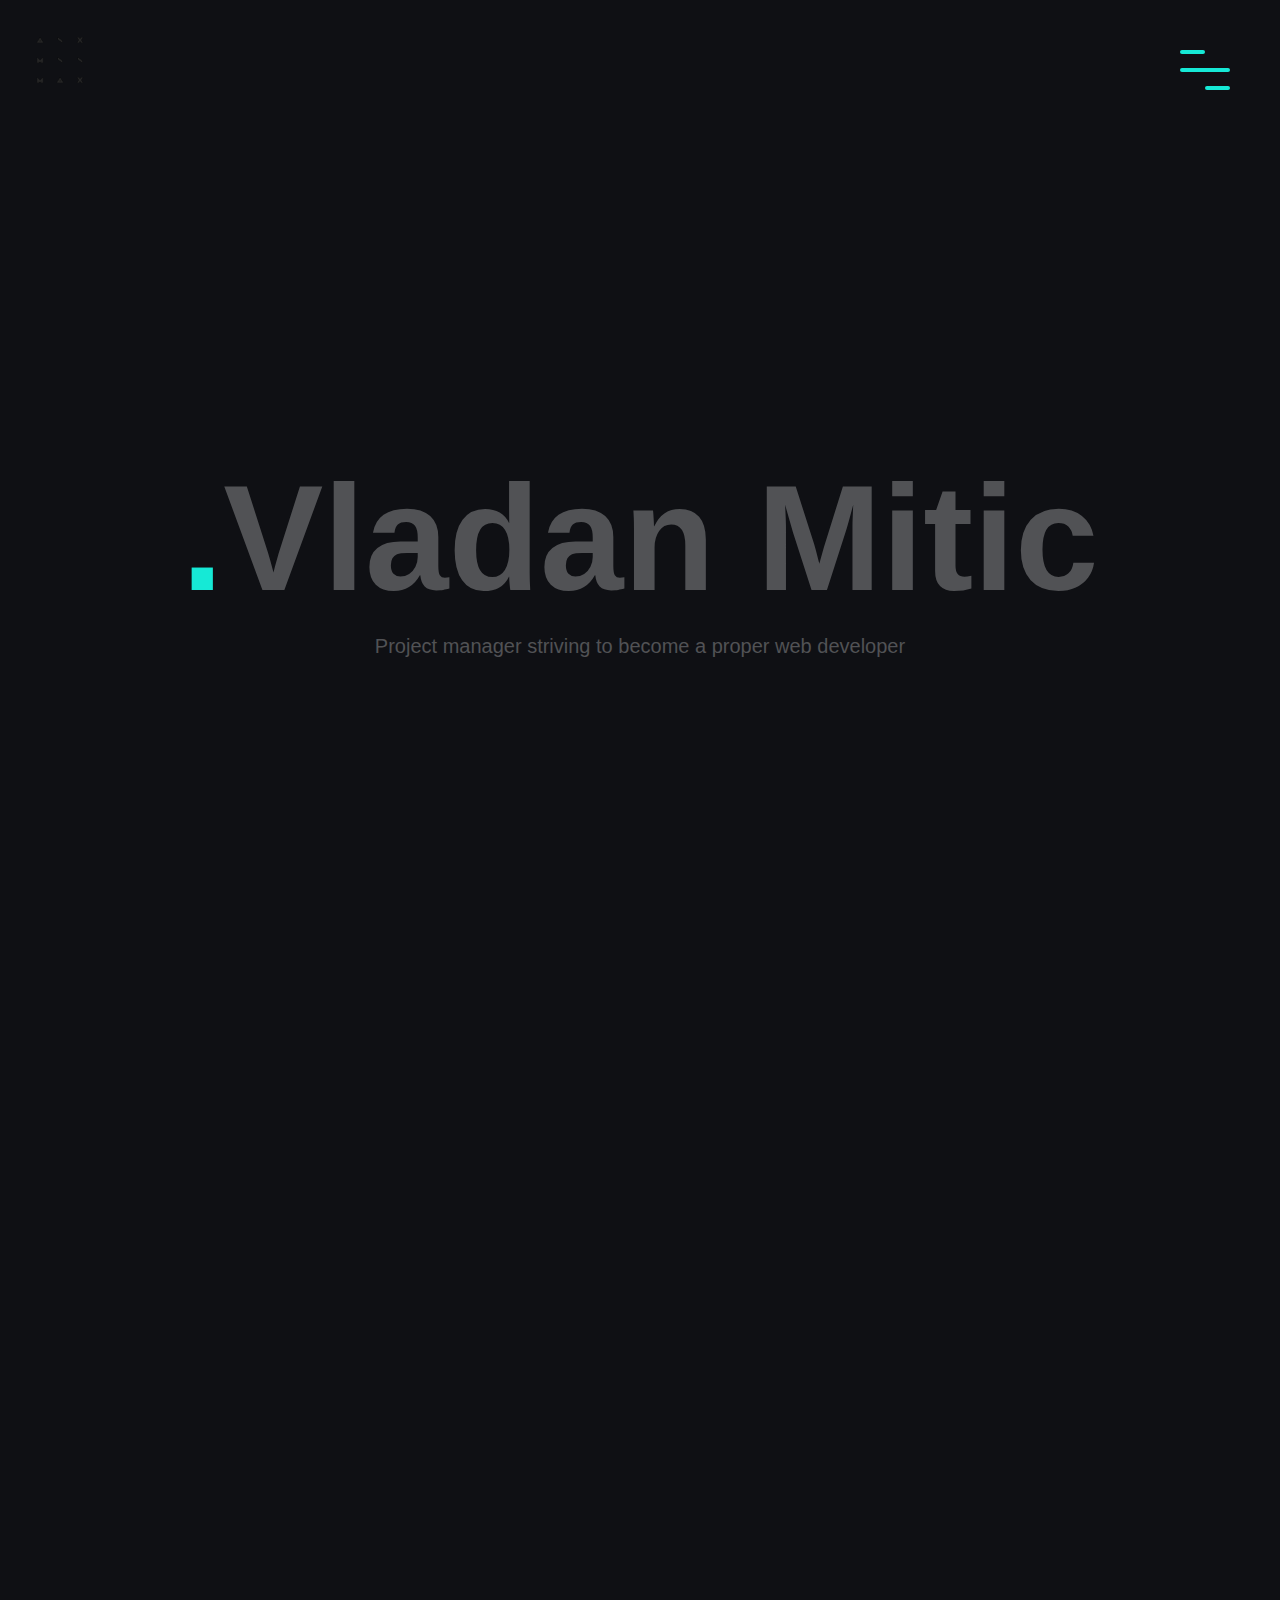
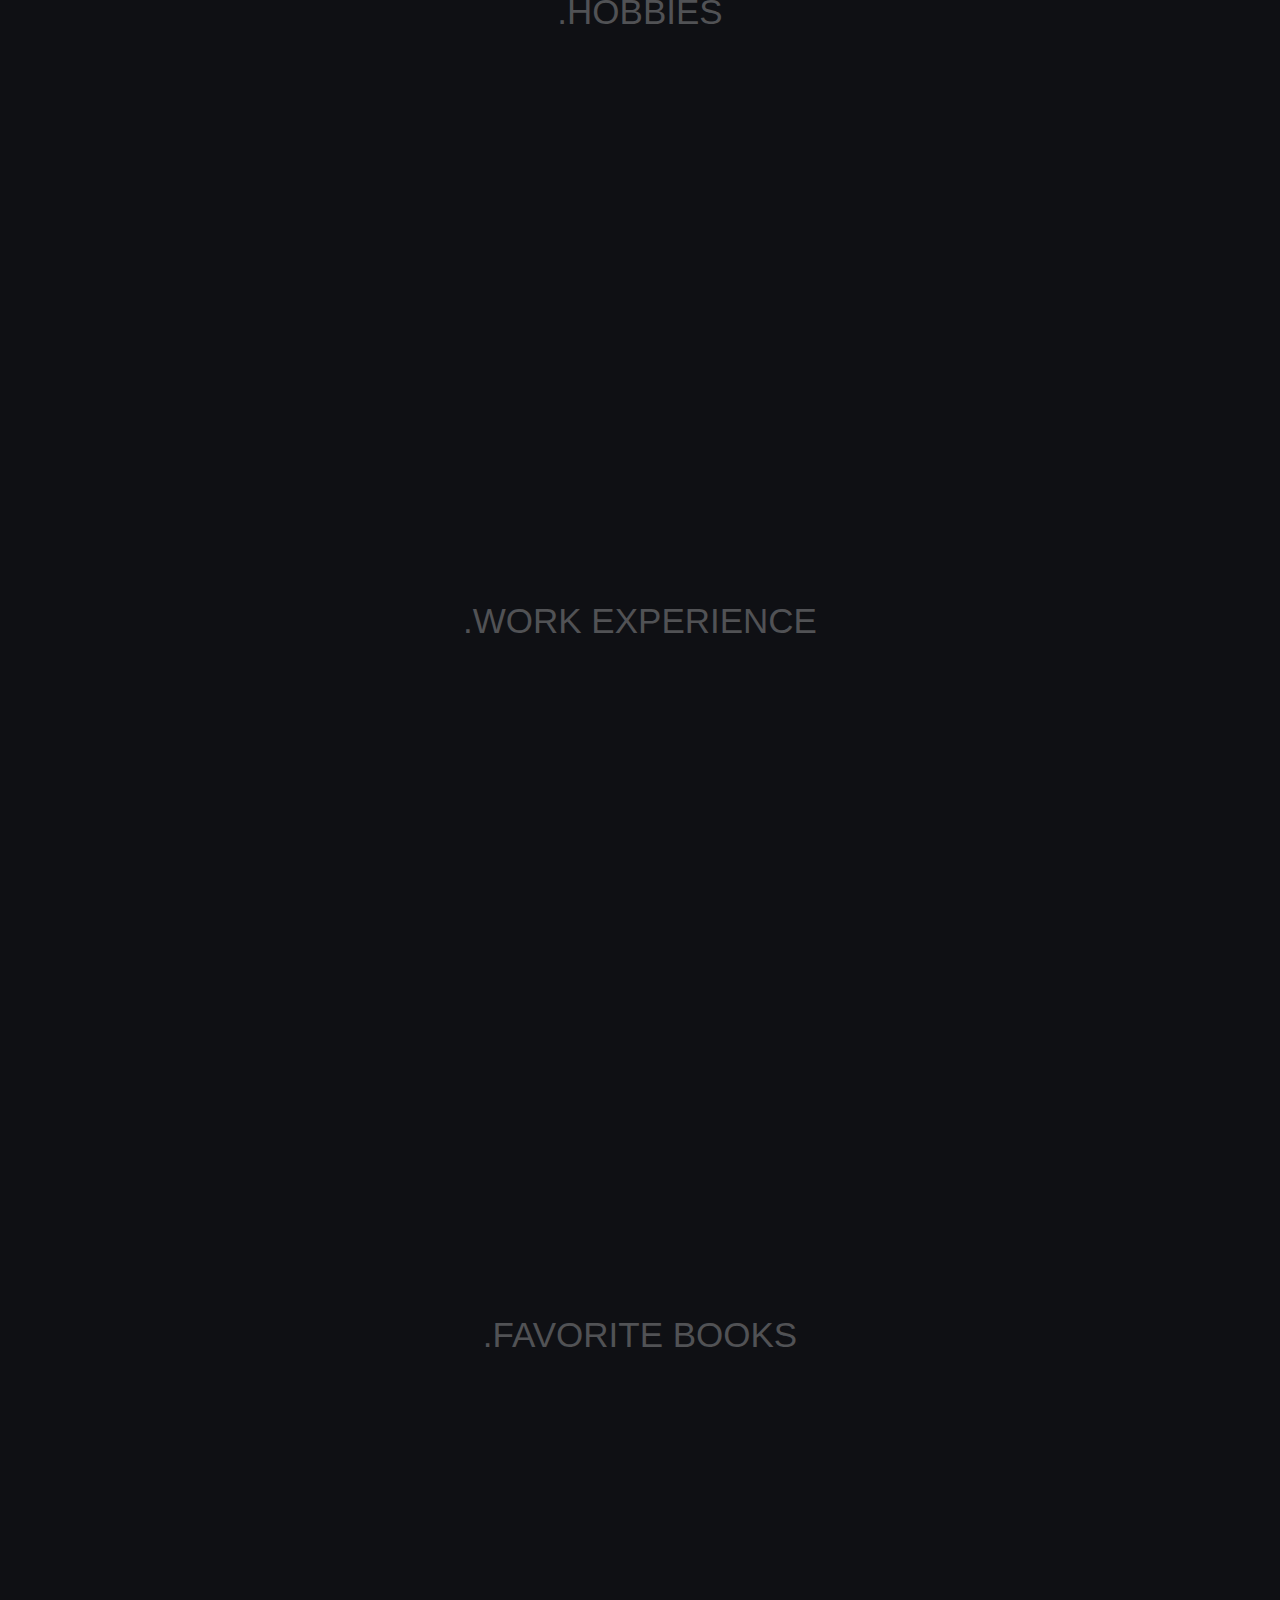
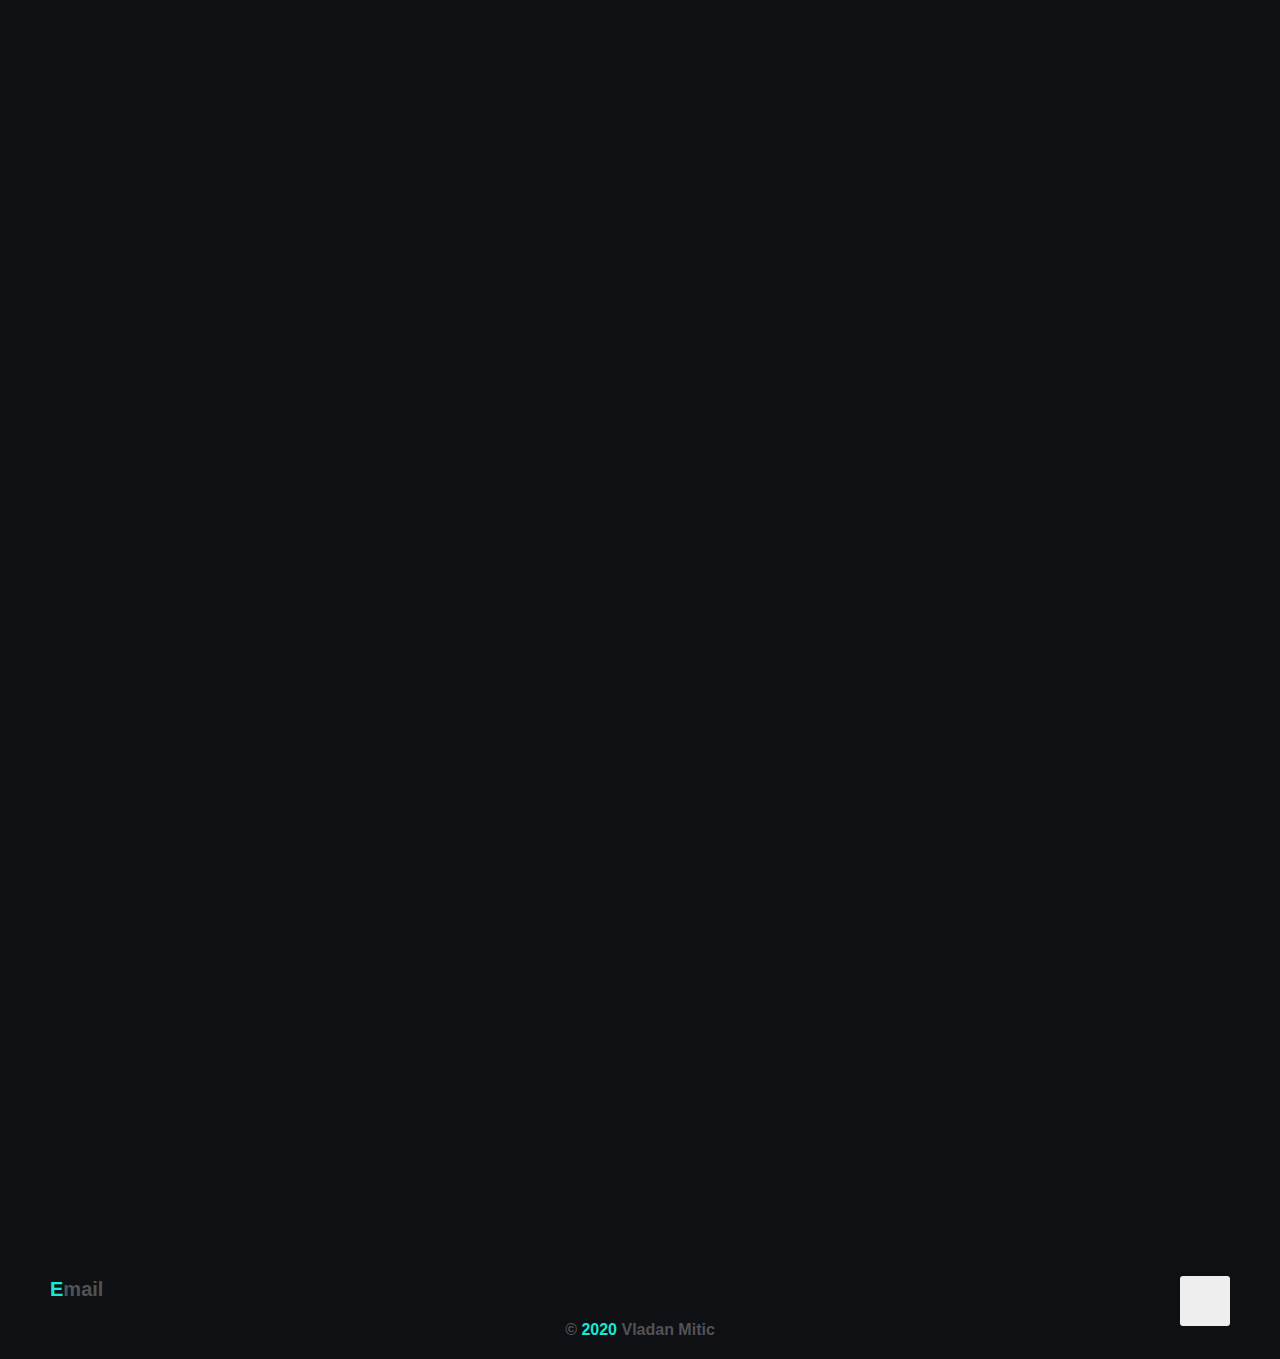
==== main.html @ 618042f3 "Small bio" ====
<!DOCTYPE html>
<html lang="en">

<head>

	<meta charset="UTF-8">
	<meta name="viewport" content="width=device-width, initial-scale=1">
	<title>Vladan's Biography</title>
	<link rel="stylesheet" href="https://unpkg.com/aos@next/dist/aos.css" />
	<link rel="stylesheet" href="https://use.fontawesome.com/releases/v5.7.2/css/all.css" integrity="sha384-fnmOCqbTlWIlj8LyTjo7mOUStjsKC4pOpQbqyi7RrhN7udi9RwhKkMHpvLbHG9Sr" crossorigin="anonymous">
	<link rel="stylesheet" href="css/style.css">
	<link rel="stylesheet" href="https://unpkg.com/aos@next/dist/aos.css" />
	<link rel="icon" type="text/css" href="img/favicon.ico">

</head>

<body>

	<header>
		<img class="logo" src="img/logo.gif">
		<div class="menu-burger">
			<div class="bar half start"></div>
			<div class="bar"></div>
			<div class="bar half end"></div>
		</div>	
		<nav class="navigation">
			<ul class="nav-list">
				<li>
					<a href="index.html" class="nav-link">.home</a>
				</li>
				<li>
					<a href="#story" class="nav-link">.my story</a>
				</li>
				<li>
					<a href="#hobbies" class="nav-link">.hobbies</a>
				</li>
				<li>
					<a href="#book" class="nav-link">.favorite books</a>
				</li>
				<li>
					<a href="#experience" class="nav-link">.experience</a>
				</li>
				<li>
					<a href="#contact" class="nav-link">.contact</a>
				</li>
			</ul>
		</nav>

		<div class="major-text">
			<h1><span>.</span>Vladan Mitic</h1>
			<h6>Project manager striving to become a proper web developer</h6>
		</div>
	</header>

	<section class="story" id="story">
		<div class="container">
			<div class="profile-img" data-aos='fade-right' data-aos-delay="300">
				<img src="img/profile.jpg">
			</div>
			

			<div class="details" data-aos='fade-left' data-aos-delay="600">
				<div class="story-heading">
					<h1>.story</h1>
				</div>
				<p>My story began in Serbia. I was born and bread in Belgrade.
					I am passionate about anything
					related to technology, video games & coffee. Outside of that, I love indulging
					myself in a good book, game of chess or D&D session.
				</p>
				
			</div>
		</div>
	</section>

	<div id="contact" class="social" class="details" data-aos='fade-down' data-aos-delay="600">
		<ul class="nav-list">
			<li>
				<a href="https://www.linkedin.com/in/vladan-mitic/" class="icon-link" target="_blank">
					<i class="fab fa-linkedin-in"></i>
				</a>
			</li>
			<li>
				<a href="https://www.instagram.com/vladamitke/?hl=en" class="icon-link" target="_blank">
					<i class="fab fa-instagram"></i>
				</a>
			</li>
			<li>
				<a href="https://twitter.com/VladtheImpale11" class="icon-link" target="_blank">
					<i class="fab fa-twitter"></i>
				</a>
			</li>
		</ul>
	</div>

	<!-- <section class="skills" id="skills">
			 <h1>Skills</h1>

			 <li>
                <h3>HTML5</h3><span class="skill-bar"><span class="html"></span></span>
			 </li>

			 <li>
                <h3>CSS3</h3><span class="skill-bar"><span class="css"></span></span>
			 </li>

			 <li>
                <h3>JavaScript</h3><span class="skill-bar"><span class="javascript"></span></span>
			 </li>

			 <li>
                <h3>ES6+</h3><span class="skill-bar"><span class="es"></span></span>
			 </li>

			 <li>
                <h3>SCSS</h3><span class="skill-bar"><span class="scss"></span></span>
			 </li>
	</section> -->

	<section class="hobbies" id="hobbies">
		<div class="container">
			<div class="section-heading">
				<h1>.hobbies</h1>
			</div>
			<div class="my-hobbies">
				
				<div class="hobbie" data-aos='fade-in' data-aos-delay="300">
					<div class="icon-container">
						<i class="fas fa-dungeon"></i>
					</div>
					<h1>gaming</h1>
					<p>
						My life long passion which kicked off when I got my first computer.
						Which was, you guessed it, good ol' Intel 486! These days I do not have much time for gaming, but I always try to play some CRPG or the Witcher games.
					</p>
				</div>
				<div class="hobbie" data-aos='fade-in' data-aos-delay="600">
					<div class="icon-container">
						<i class="fas fa-dice-d6"></i>
					</div>
					<h1>D'n'D</h1>
					<p>
						Before all this viral craziness my mates and I used to play D'n'D atleast one time a month. Having a great dungeon master and some quality booze made our D'n'D sessions so much fun.
					</p>
				</div>
				<div class="hobbie" data-aos='fade-in' data-aos-delay="900">
					<div class="icon-container">
						<i class="fas fa-basketball-ball"></i>
					</div>
					<h1>basketball</h1>
					<p>
						I've started playing basketeball at the age of 9. I've played for two clubs, Radnicki and Partizan. After a while I broke my hand and had to stop playing. I also like to watch NBA games. Sadlly NBA is not good as it was before.
					</p>
				</div>
			</div>
		</div>
	</section>

	<section class="experience" id="experience">
		<div class="container">
			<div class="section-heading">
				<h1>.Work Experience</h1>
			</div>
			<div class="timeline" data-aos='fade-down' data-aos-delay="300">
				<ul>
					<li class="date" data-date="2019 - Present">
						<h1>Sellerflows</h1>
						<p>
							Project manager
						</p>
					</li>
					<li class="date" data-date="2018 - 2019">
						<h1>Shyft</h1>
						<p>
							Data analyst
						</p>
					</li>
					<li class="date" data-date="2016 - 2018">
						<h1>MUV People</h1>
						<p>
							Sourcing coordinator
						</p>
					</li>
					<li class="date" data-date="2014 - 2016">
						<h1>Princess Cruisess</h1>
						<p>
							IT Officer
						</p>
					</li>
					<li class="date" data-date="2011 - 2013">
						<h1>Gordana's Firm</h1>
						<p>
							Assistant
						</p>
					</li>
				</ul>
			</div>
		</div>
	</section>

	<section class="book" id="book">
		<div class="container">
			<div class="section-heading">
				<h1>.favorite books</h1>
			</div>
			
			<div class="book-item">
				<div class="book-img margin-right" data-aos='fade-right' data-aos-delay="300">
					<img src="img/master2.jpg">
				</div>
				<div class="book-description" data-aos='fade-left' data-aos-delay="600">
					<h6>Mikhail Bulgakov</h6>
					<h1>Master and Margarita</h1>
					<p>
						The Master and Margarita is a novel by Russian writer Mikhail Bulgakov, written in the Soviet Union between 1928 and 1940 during Stalin's regime. A censored version was published in Moscow magazine in 1966–1967, after the writer's death. The manuscript was not published as a book until 1967, in Paris.
					</p>
				</div>
			</div>

			<div class="book-item" data-aos='fade-right' data-aos-delay="900">
				<div class="book-description margin-right" data-aos='fade-left' data-aos-delay="1200">
					<h6>Andrzej Sapkowski</h6>
					<h1>The Witcher Series</h1>
					<p>
						The Witcher is a fantasy series of novels and short stories written by Polish author Andrzej Sapkowski. The series revolves around the titular "witcher", Geralt of Rivia. In Sapkowski's works, "witchers" are beast hunters who develop supernatural abilities at a young age to battle wild beasts and monsters.
					</p>
				</div>
				<div class="book-img" data-aos='fade-right' data-aos-delay="1500">
					<img src="img/witcher.jpg">
				</div>
			</div>

			<div class="book-item">
				<div class="book-img margin-right" data-aos='fade-right' data-aos-delay="300">
					<img src="img/dune.jpg">
				</div>
				<div class="book-description" data-aos='fade-left' data-aos-delay="600">
					<h6>Frank Herbert</h6>
					<h1>Dune</h1>
					<p>
						Dune is a 1965 science fiction novel by American author Frank Herbert, originally published as two separate serials in Analog magazine. It tied with Roger Zelazny's This Immortal for the Hugo Award in 1966, and it won the inaugural Nebula Award for Best Novel.
					</p>
				</div>
			</div>

			<div class="book-item" data-aos='fade-right' data-aos-delay="900">
				<div class="book-description margin-right" data-aos='fade-left' data-aos-delay="1200">
					<h6>George Orwell</h6>
					<h1>1984</h1>
					<p>
						Nineteen Eighty-Four: A Novel, often published as 1984, is a dystopian novel by English novelist George Orwell. It was published in June 1949 by Secker & Warburg as Orwell's ninth and final book completed in his lifetime.
					</p>
				</div>
				<div class="book-img" data-aos='fade-right' data-aos-delay="1500">
					<img src="img/orwell2.jpg">
				</div>
			</div>
		</div>
	</div>
</section>

<a class="e-address" href="mailto:vladamitke@gmail.com?subject = Feedback&body = Message"><span>E</span>mail</a>

<footer class="copyright">
	<div class="up" id="up">
		<i class="fas fa-chevron-up"></i>
	</div>

	<p>&copy; <span>2020</span> <span class="sur">Vladan Mitic</span></p>
</footer>

<script
     src="https://code.jquery.com/jquery-3.4.1.min.js"
     integrity="sha256-CSXorXvZcTkaix6Yvo6HppcZGetbYMGWSFlBw8HfCJo="
     crossorigin="anonymous"></script>
<script src="https://unpkg.com/aos@next/dist/aos.js"></script>
<script src="js/main.js"></script>
<script src="https://unpkg.com/aos@next/dist/aos.js"></script>
<script>
	AOS.init();
</script>

</body>
</html>
---- css/style.css ----
/*GLOBAL STYLES*/

* {
	margin: 0;
	padding: 0;
	box-sizing: border-box;
}

html {
	font-size: 10px;
	font-family: 'Roboto', sans-serif;
	color: #eee;
}

body {
	width: 100%;
	height: 100%;
	background-color: #0F1014;
}

.logo {
	width: 6em;
	margin-top: 3em;
	margin-left: 3em;
}

section {
	padding: 6rem 0;
}

a {
	text-decoration: none;
	color: #515255;
	transition: color 650ms;
}

p {
	font-size: 1.8rem;
	font-weight: 300;
}

img {
	width: 100%;
	filter: grayscale(100%);
}

/*REUSABLE STYLES*/

.container {
	width: 90%;
	max-width: 120rem;
	height: 100%;
	margin: 0 auto;
	position: relative;
}

.section-heading {
	text-align: center;
	margin-bottom: 10rem;
}

.section-heading h1 {
	font-size: 3.5rem;
	color: #515255;
	text-transform: uppercase;
	font-weight: 300;
	position: relative;
	margin-bottom: 1rem;
}

.section-heading h1::before {
	width: 10rem;
	height: 3px;
}

.section-heading h6 {
	font-size: 1.6rem;
	font-weight: 300;
}

.margin-right {
	margin-right: 5rem;
}

/*HEADER STYLES*/

header {
	width: 100%;
	height: 100vh;
}

.navigation {
	z-index: 60;
	width: 100%;
	height: 100vh;
	position: fixed;
	top: -100vh;
	background-color: #0F1014;
	border-bottom-right-radius: 100%;
	border-bottom-left-radius: 100%;
	transition: all 650ms cubic-bezier(1,0,0,1)
}

.nav-list {
	list-style: none;
	width: 100%;
	height: 100%;
	display: flex;
	justify-content: center;
	align-items: center;
	color: #515255;
	transition: color 650ms;
	transition: transform 650ms ease-out;
}

li {
	margin: 0 2rem;
	transition: color 650ms;
}

.nav-link {
	font-family: 'Roboto', sans-serif;
	font-size: 5rem;
	padding: 1rem;
	transition: color 650ms;
}

.nav-link:hover,
.nav-link:focus {
	background: #fff;
	-webkit-background-clip: text;
	-webkit-text-fill-color: transparent;
	transition: color 650ms;
}

.navigation.open {
	top: 0;
	border-radius: initial;
}

.menu-burger {
	position: absolute;
	top: 5rem;
	right: 5rem;
	width: 5rem;
	height: 4rem;
	display: flex;
	flex-direction: column;
	justify-content: space-between;
	cursor: pointer;
	z-index: 999;
	transition: transform 650ms ease-out;
}

.menu-burger.open {
	transform: rotate(-45deg);
}

.bar {
	background-color: #16E9D6;
	width: 100%;
	height: 4px;
	border-radius: .8rem;
}

.bar:hover {
	background-color: #515255;
}

.bar.half {
	width: 50%;
}

.bar.start {
	transform-origin: right;
	transition: transform 650ms cubic-bezier(0.54, -0.81, 0.57, 0.57);
}

.open .bar.start {
	transform: rotate(-450grad) translateX(.8rem);
}

.bar.end {
	align-self: flex-end;
	transform-origin: left;
	transition: transform 650ms cubic-bezier(0.54, -0.81, 0.57, 0.57);
}

.open .bar.end {
	transform: rotate(-450grad) translateX(-8rem);
}

span {
	color: #16E9D6;
}

.major-text {
	position: absolute;
	top: 50%;
	left: 50%;
	transform: translate(-50%, -50%);
	width: 100%;
	text-align: center;
	z-index: 1;
	margin-top: 10rem;
}

.major-text h1 {
	font-size: 15em;
	font-family: 'Roboto', sans-serif;
	color: #515255;
	padding: 1rem;
	user-select: none;
}

.major-text h6 {
	font-size: 2rem;
	font-weight: 300;
	color: #515255;
}

/*MY STORY STYLES*/

.story .container {
	display: flex;
	align-items: center;
	justify-content: center;
}

.story-heading {
	text-align: center;
	text-transform: uppercase;
	line-height: 0;
	margin-bottom: 6rem;
}

.story-heading h1 {
	font-size: 10rem;
	opacity: .3;
}

.story-heading h6 {
	font-size: 2rem;
	font-weight: 300;
}

.profile-img {
	flex: 1;
	margin-right: 5rem;
	filter: grayscale(100%);
}

.details {
	flex: 1;
}

.social {
	margin-top: 5rem;
	color: #515255;
}

.social i {
	font-size: 5rem;
	color: #515255;
	transition: color 650ms;
}

.fa-linkedin-in:hover,
.fa-instagram:hover,
.fa-twitter:hover {
	color: #fff;
}

/* SKILLS STYLES */



/*MY HOBY STYLES*/

.my-hobbies {
	margin-top: 10rem;
	display: grid;
	grid-template-columns: repeat(auto-fit, minmax(25rem, 1fr));
	grid-gap: 2.5rem;
	text-align: center;
}

.hobbie {
	display: flex;
	flex-direction: column;
	justify-content: center;
	align-items: center;
	padding: 2rem;
}

.hobbie h1 {
	text-transform: uppercase;
	letter-spacing: 2px;
	margin: 2rem -2px 2rem 0;
	color: #515255;
}

.icon-container {
	width: 10rem;
	height: 10rem;
	background-color: #515255;
	margin-bottom: 2rem;
	display: flex;
	transform: rotate(15deg);
}

.icon-container i {
	color: #16E9D6;
	font-size: 5rem;
	margin: auto;
	transform: rotate(-15deg);
}

/*WORK EXPERIENCE STYLES*/

.timeline ul {
	border-left: 4px solid #16E9D6;
	margin: 0 auto;
	position: relative;
	padding: 5rem;
	list-style: none;
	text-align: left;
	width: 70%;
}

.timeline h1 {
	font-size: 2rem;
	text-transform: uppercase;
	font-weight: 300;
	margin-bottom: 1rem;
	opacity: .3;
}

.timeline .date {
	border-bottom: 1px solid rgba(255,255,255, 0.1);
	margin-bottom: 1rem;
	padding-bottom: 1rem;
	position: relative;
}

.timeline .date:last-of-type {
	padding-bottom: 0;
	margin-bottom: 0;
	border: none;
}

.timeline .date::before,
.timeline .date::after {
	position: absolute;
	display: block;
	top: 50%;
	transform: translateY(-50%);
}

.timeline .date::before {
	content: attr(data-date);
	left: -21rem;
	text-align: right;
	min-width: 12rem;
	font-size: 1.5rem;
}

.timeline .date::after {
	content: '';
	left: -7.9rem;
	height: 1.5rem;
	width: 1.5rem;
	background-color: #313534;
}

/*BOOKS STYLES*/

.book-item {
	display: flex;
	align-items: center;
	justify-content: center;
	margin-bottom: 5rem;
}

.book-item:last-child {
	margin-bottom: 0;
}

.book-img {
	flex: 1;
}

.book-description {
	flex: 1;
}

.book-description h1 {
	font-size: 3rem;
	font-weight: 300;
	margin: 1rem 0;
	color: #515255;
}

.book-description h6 {
	font-size: 1.5rem;
	text-transform: uppercase;
	font-weight: 300;
	color: #fff;
}

.book-description .cta {
	display: inline-block;
	margin-top: 2.5rem;
	font-size: 1.5rem;
	text-transform: uppercase;
	color: #3883ff;
	transition: color 650ms;
}

.book-description .cta:hover {
	color: #2f67cd;
}

/*FOOTER STYLES*/

.e-address {
	margin: 5rem 0 0 5rem;
	font-weight: bold;
	font-size: 2rem;
}

.copyright {
	width: 100%;
	text-align: center;
	background-color: #0F1014;
	padding: 2rem 0;
	position: relative;
}

.up {
	position: absolute;
	width: 5rem;
	height: 5rem;
	border-radius: 3px;
	background-color: #eee;
	top: -2.5rem;
	display: flex;
	animation: pulse 2s infinite;
	cursor: pointer;
	right: 5rem;
}

.up i {
	color: #515255;
	font-size: 2rem;
	margin: auto;
}

.copyright p {
	font-size: 1.6rem;
	font-weight: bold;
	color: #515255;
}

.sur {
	color: #515255;
}

/*ANIMATIONS STYLES*/

@keyframes pulse {
	0%{
		box-shadow: 0 0 0 0 rgba(22, 233, 214, 0.99);
	}
	70%{
		box-shadow: 0 0 0 2rem rgba(22, 233, 214, 0);
	}
	100%{
		box-shadow: 0 0 0 0 rgba(22, 233, 214, 0);
	}
}

/*MEDIA QUERIES*/

@media screen and (max-width: 1024px) {

	.major-text h1 {
		font-size: 15rem;
	}

	.navigation.open {
		margin: 0 0 0 -4rem;
	}

	.major-text h6 {
		font-size: 1.7rem;
	}

	.nav-list {
		flex-direction: column;
	}

    	.nav-link {
    		font-size: 4.5rem;
    	}

    	.story-heading h1 {
    		font-size: 8rem;
    	}

    	.section-heading h1 {
    		font-size: 3rem;
    	}

    	.details .nav-list {
    		flex-direction: initial;
    	}

    	.details li {
    		margin: 0 2rem;
    	}

    	.profile-img {
    		display: none;
    	}

    	.icon-container {
    		width: 7rem;
    		height: 7rem;
    	}

    	.icon-container i {
    		font-size: 4rem;
    	}

    	.timeline ul {
    		margin: 0 0 0 auto;
    	}

    	.timeline .data::before {
    		left: -20rem;
    	}

    	.timeline .data::after {
    		left: -5.9rem;
    	}

    }

    @media screen and (max-width: 768px) {

    	.major-text h1 {
    		font-size: 15rem;
    	}

    	.navigation.open {
    		margin: 0 0 0 -4rem;
    	}

    	.major-text h6 {
    		font-size: 1.7rem;
    	}

    	.nav-list {
    		display: flex;
    		flex-direction: column;
    	}

    	.nav-link {
    		font-size: 2rem;
    		display: flex;
    		flex-direction: column;
    	}

    	.story-heading h1 {
    		font-size: 8rem;
    	}

    	.section-heading h1 {
    		font-size: 3rem;
    	}

    	.details .nav-list {
    		flex-direction: initial;
    	}

    	.details li {
    		margin: 0 2rem;
    	}

    	.profile-img {
    		display: none;
    	}

    	.icon-container {
    		width: 7rem;
    		height: 7rem;
    	}

    	.icon-container i {
    		font-size: 4rem;
    	}

    	.timeline ul {
    		margin: 0 0 0 auto;
    	}

    	.timeline .data::before {
    		left: -20rem;
    	}

    	.timeline .data::after {
    		left: -5.9rem;
    	}

    }

    @media screen and (max-width: 600px) {

    	.navigation.open {
    		margin: 0 0 0 -4rem;
    	}

    	.menu-burger {
    		top: 2rem;
    		right: 2rem;
    	}

    	.major-text h1 {
    		font-size: 8rem;
    	}

    	.major-text h6 {
    		font-size: 1.4rem;
    	}

    	.nav-link {
    		font-size: 3.5rem;
    	}

    	.story .container {
    		flex-direction: column;
    	}

    	.profile-img {
    		display: none;
    	}

    	.book-item {
    		flex-direction: column;
    	}

    	.book-img {
    		margin: 0 0 2rem 0;
    		order: 1;
    	}

    	.porftolio-description {
    		margin: 0;
    		order: 2;
    	}

    	.timeline p {
    		font-size: 1.6rem;
    	}

    	.timeline .date::before {
    		font-size: 1.4rem;
    	}

    	form {
    		width: 100%;
    	}

    	.up {
    		right: 4rem;
    	}
    }
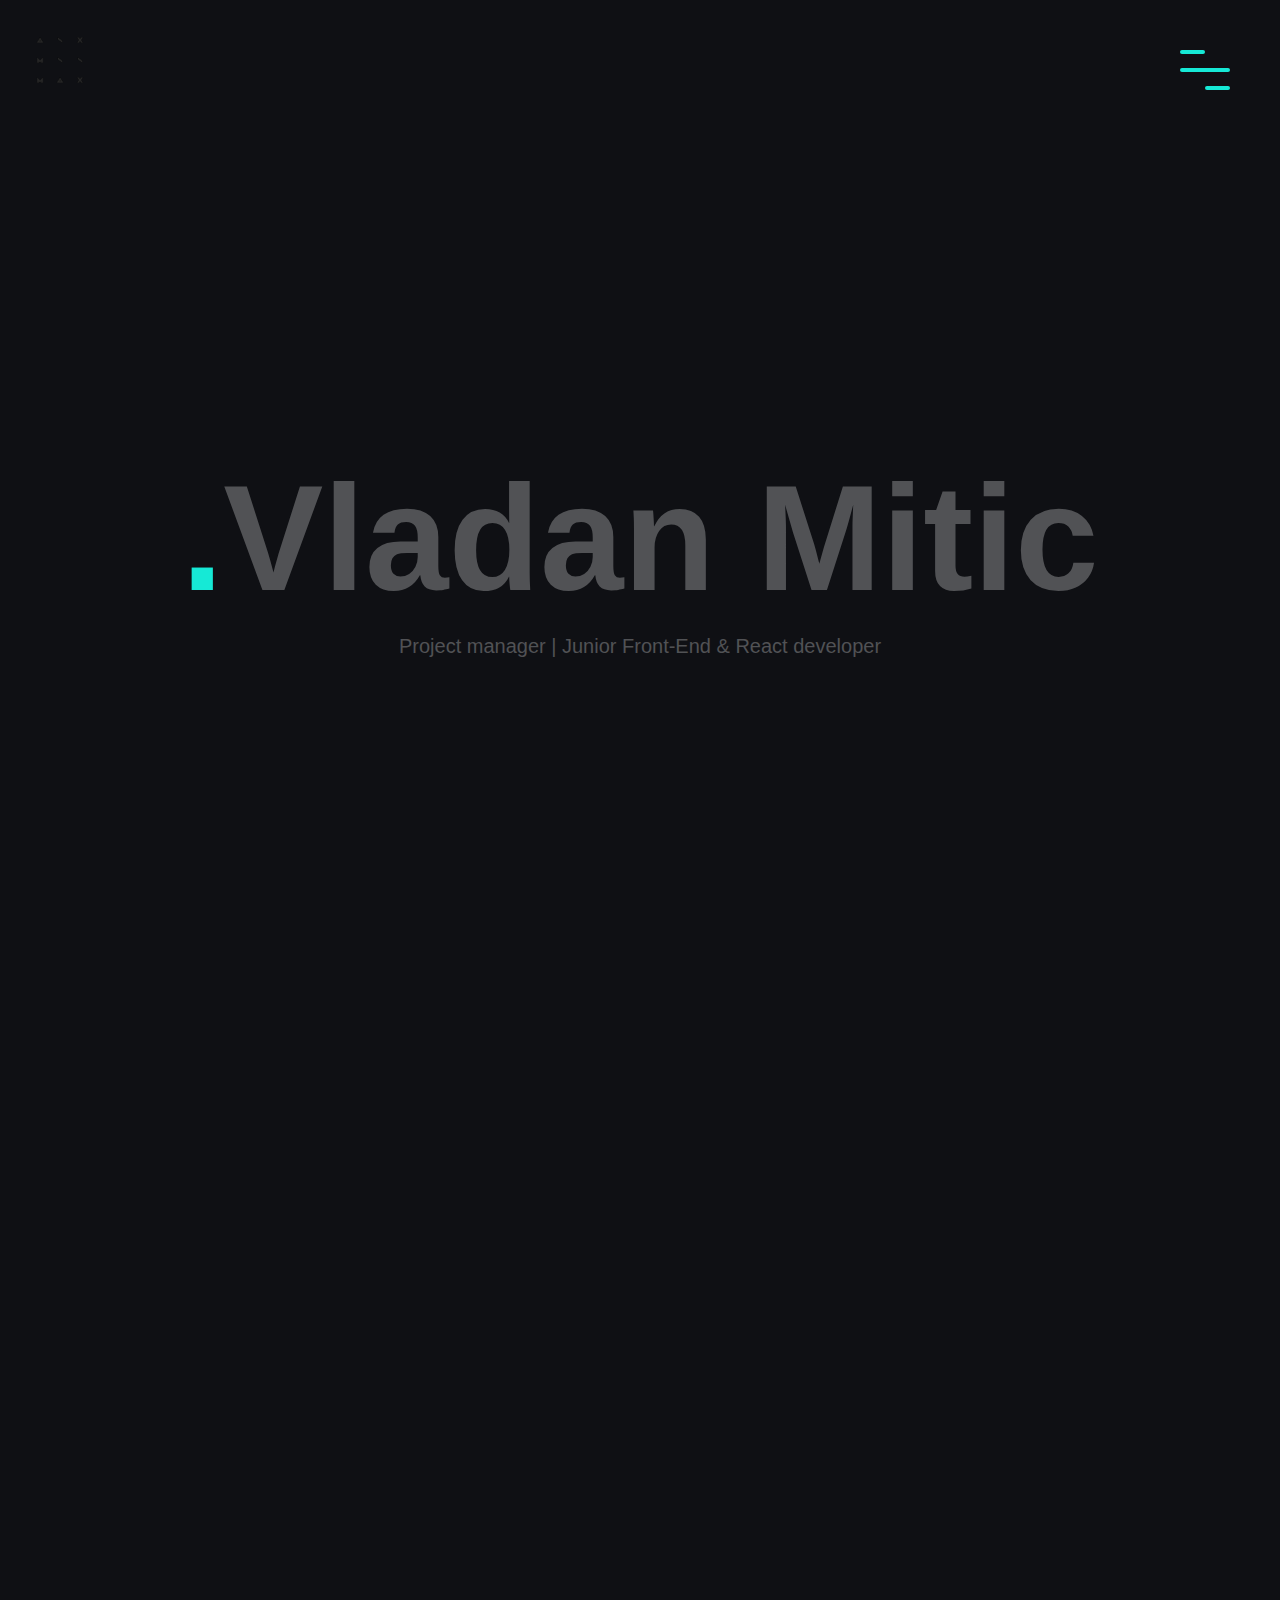
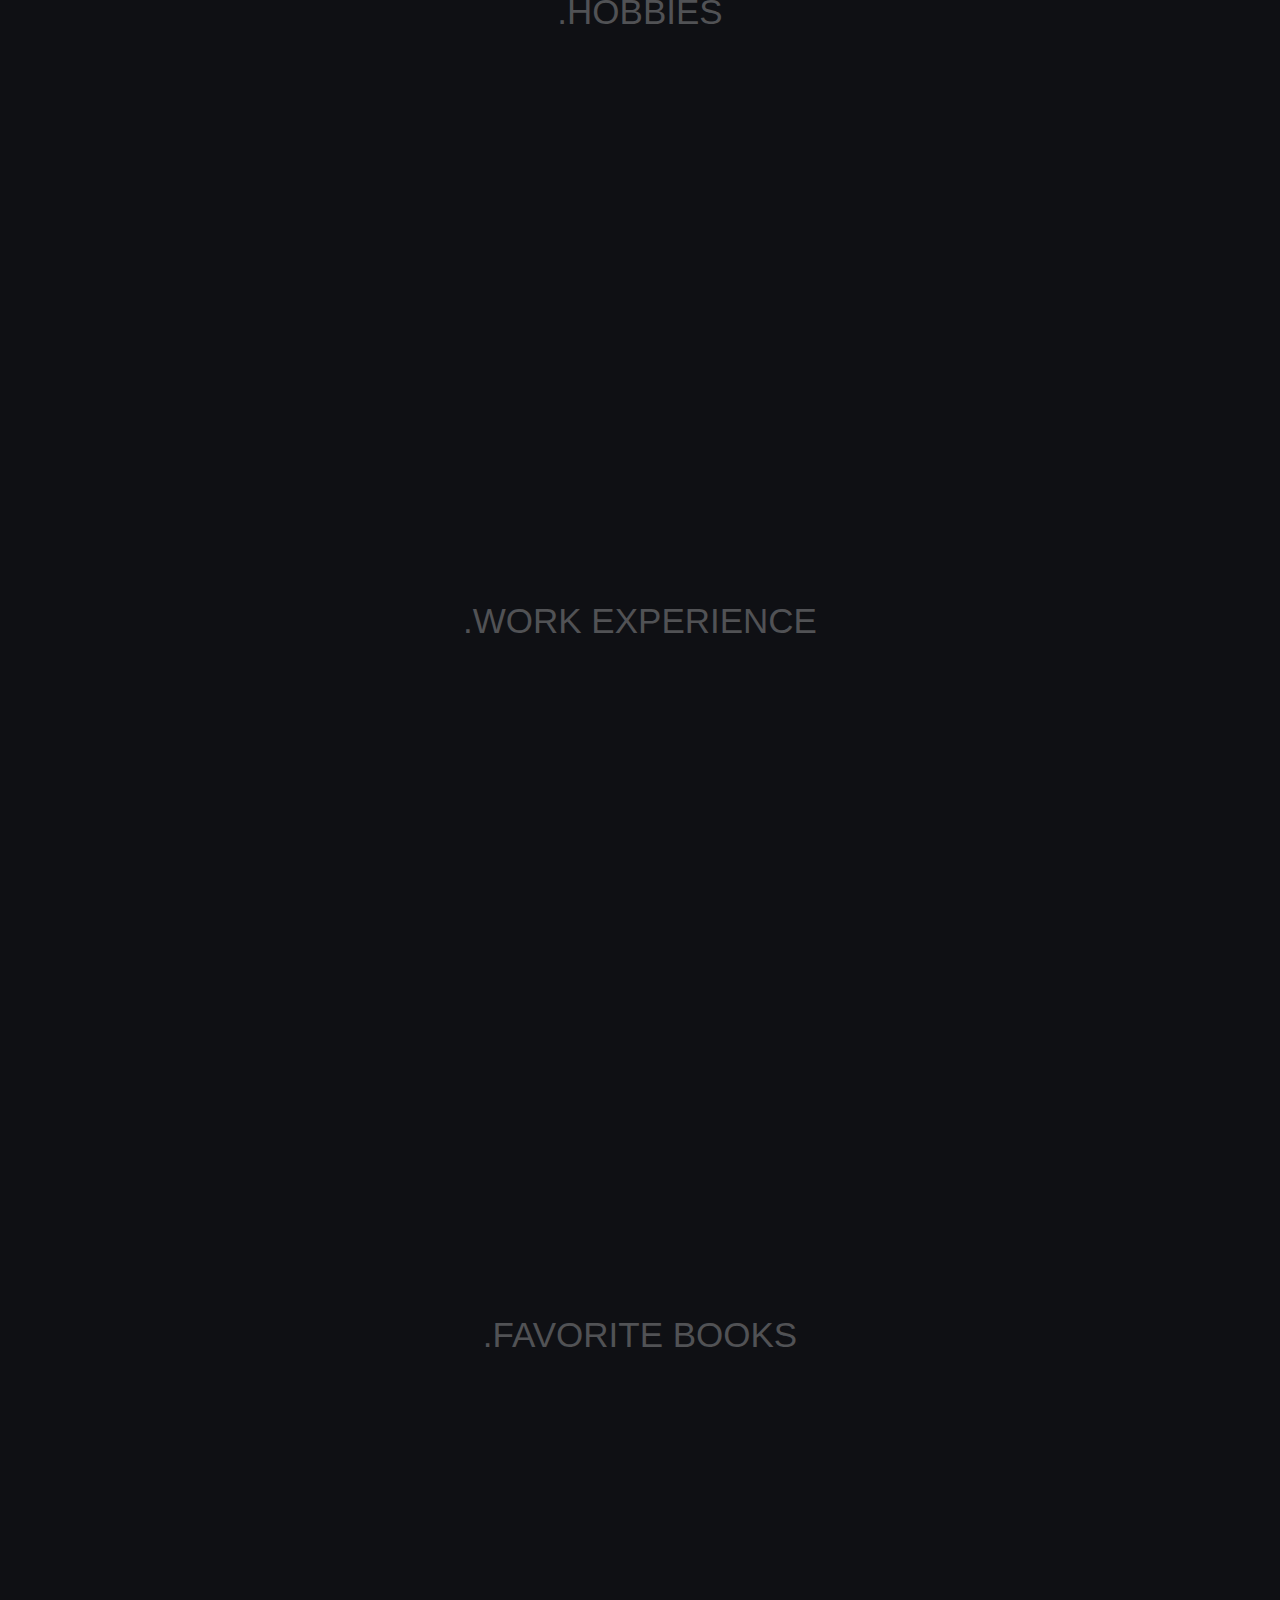
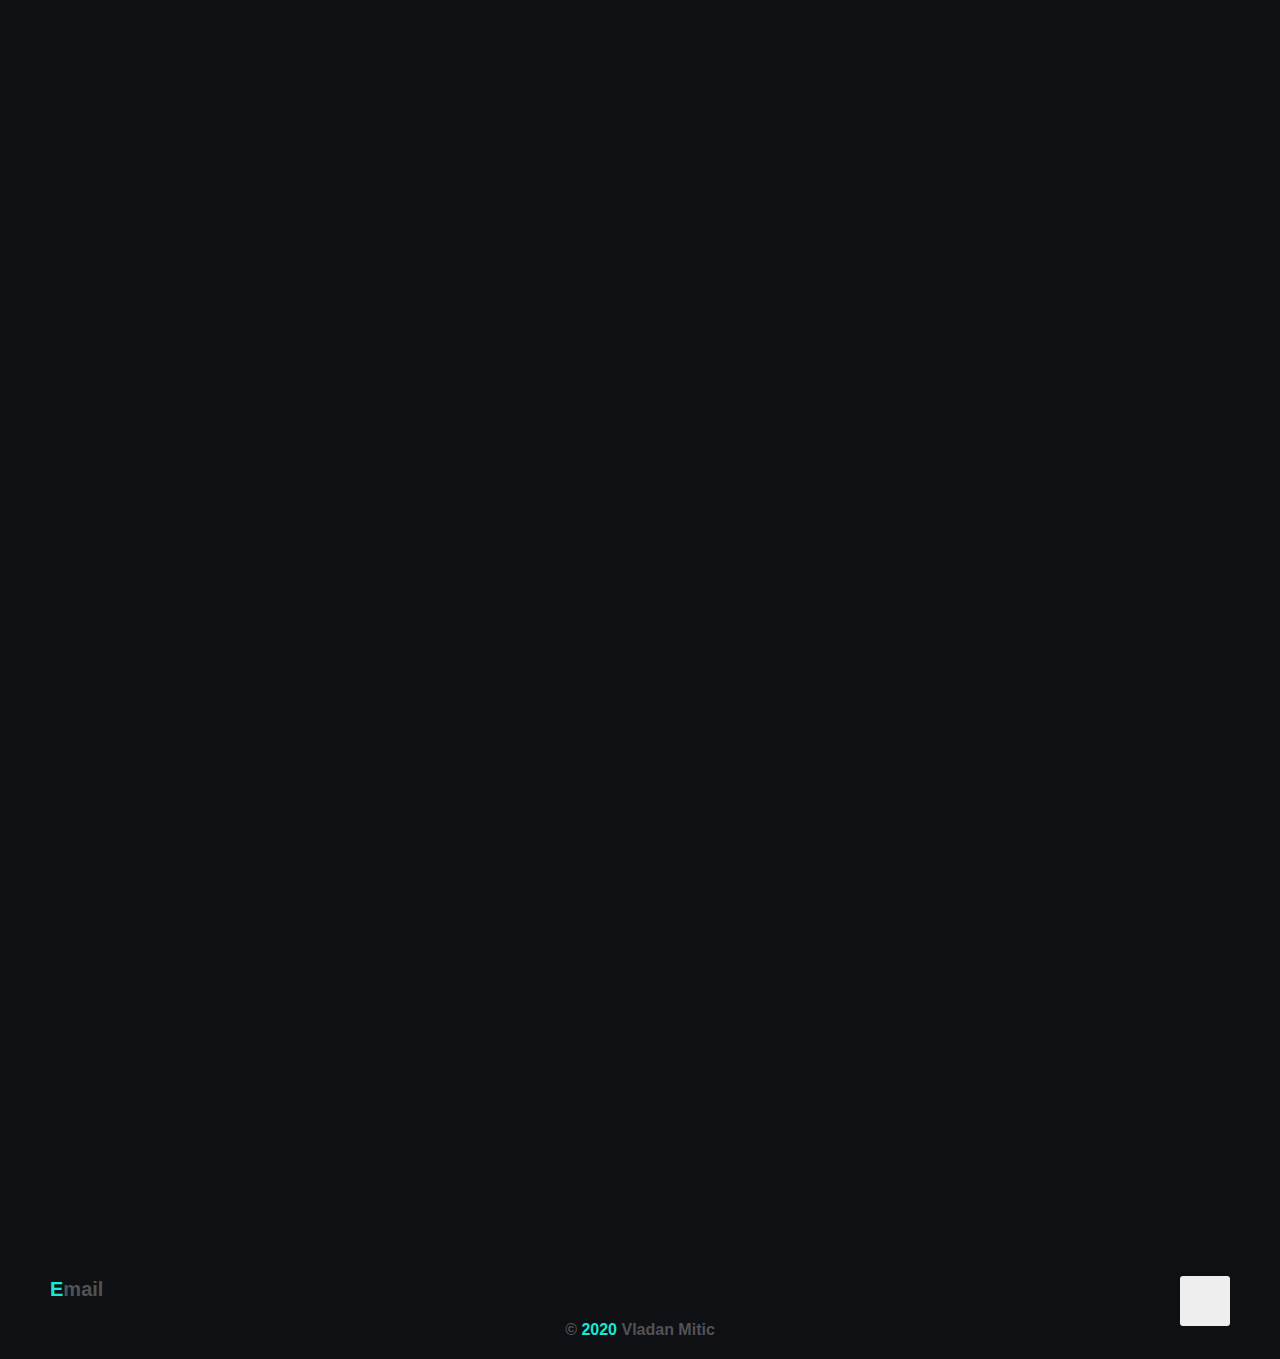
==== commit 7b242ade: "small update" ====
--- a/main.html
+++ b/main.html
@@ -48,7 +48,7 @@
 
 		<div class="major-text">
 			<h1><span>.</span>Vladan Mitic</h1>
-			<h6>Project manager striving to become a proper web developer</h6>
+			<h6>Project manager | Junior Front-End & React developer</h6>
 		</div>
 	</header>
 
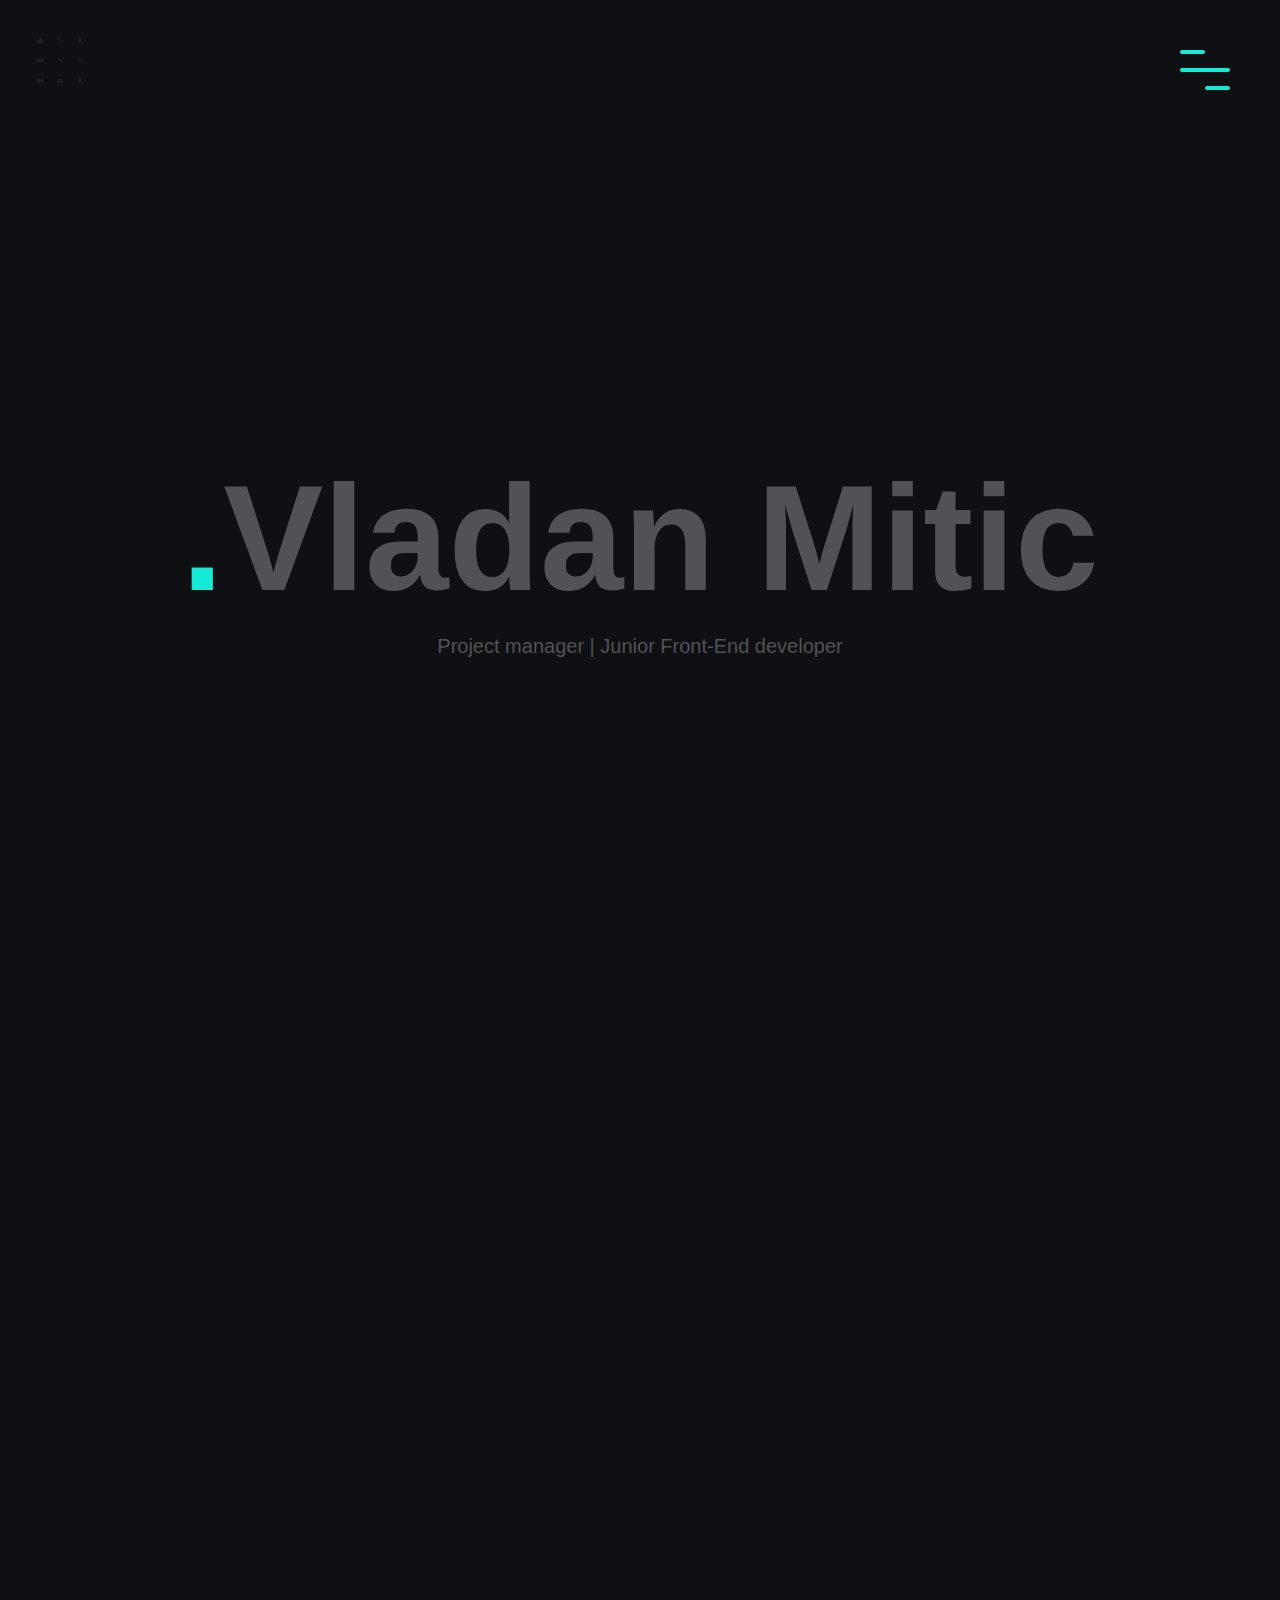
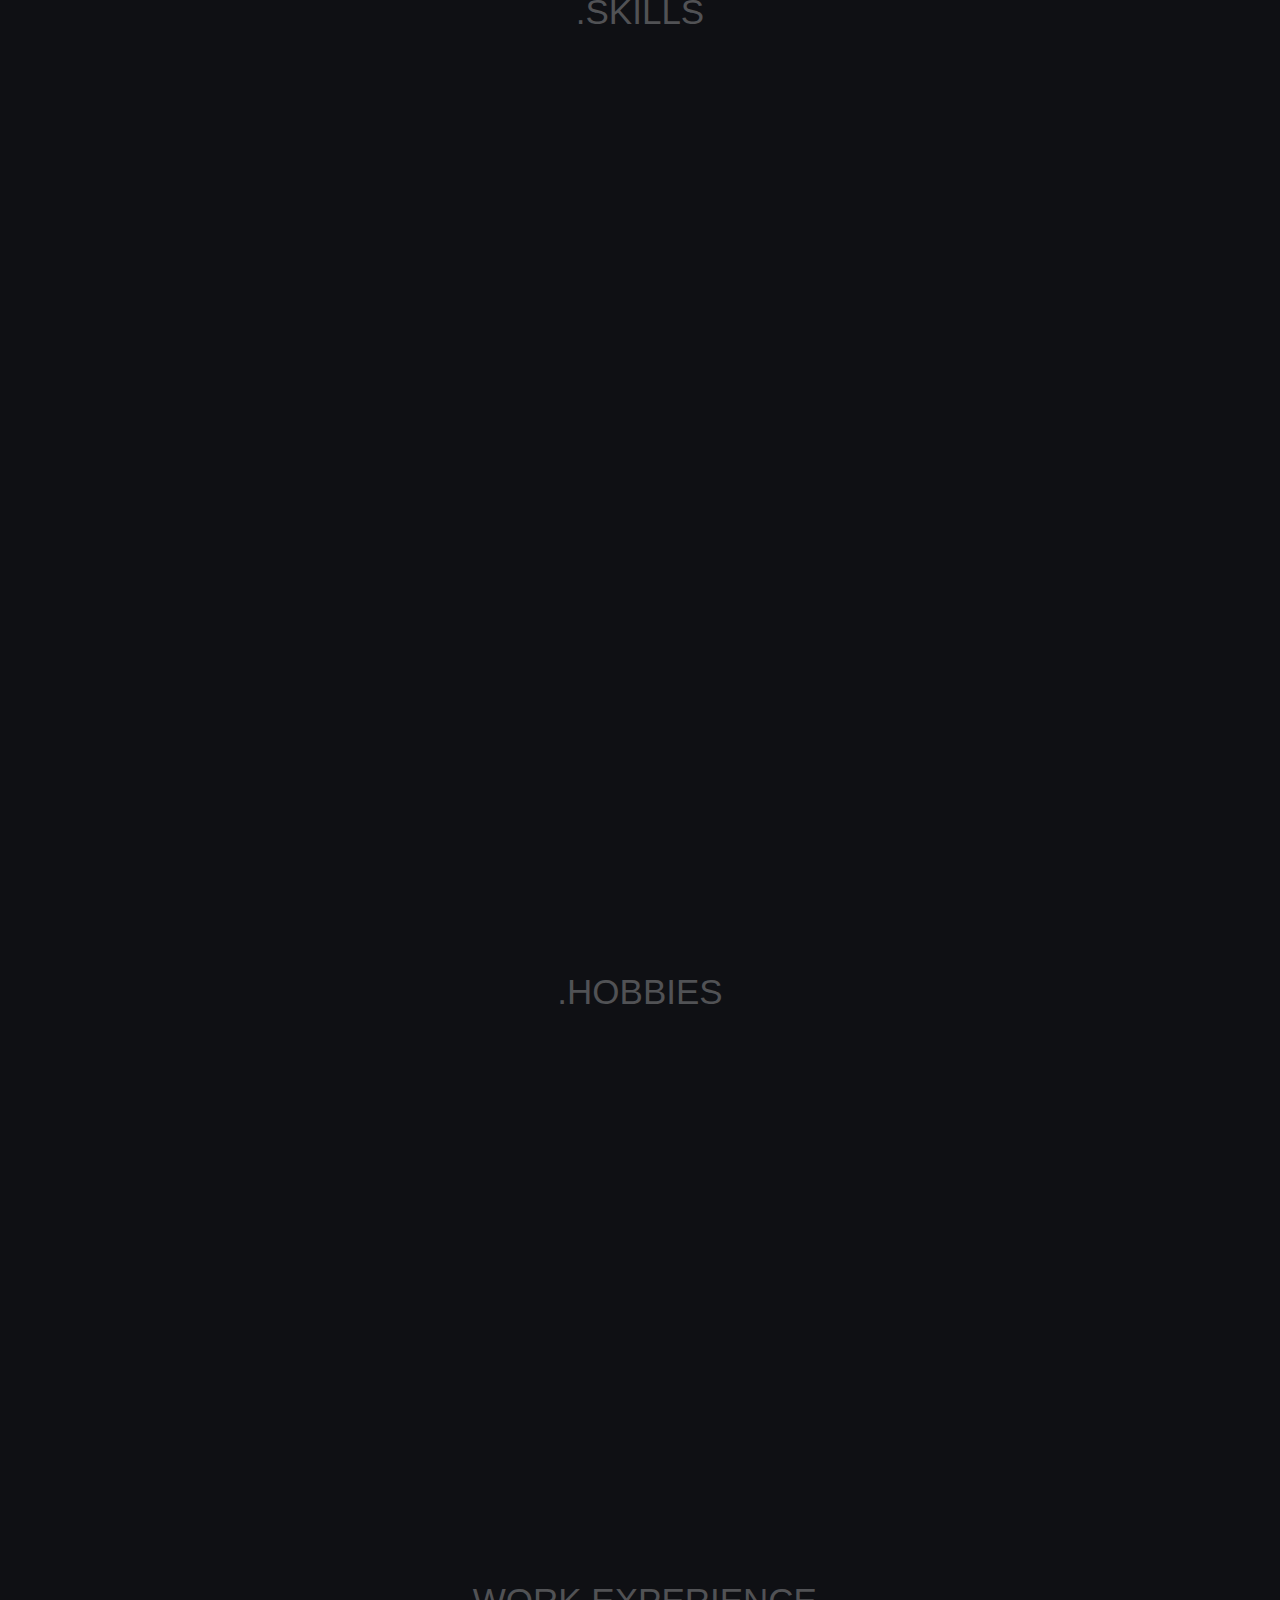
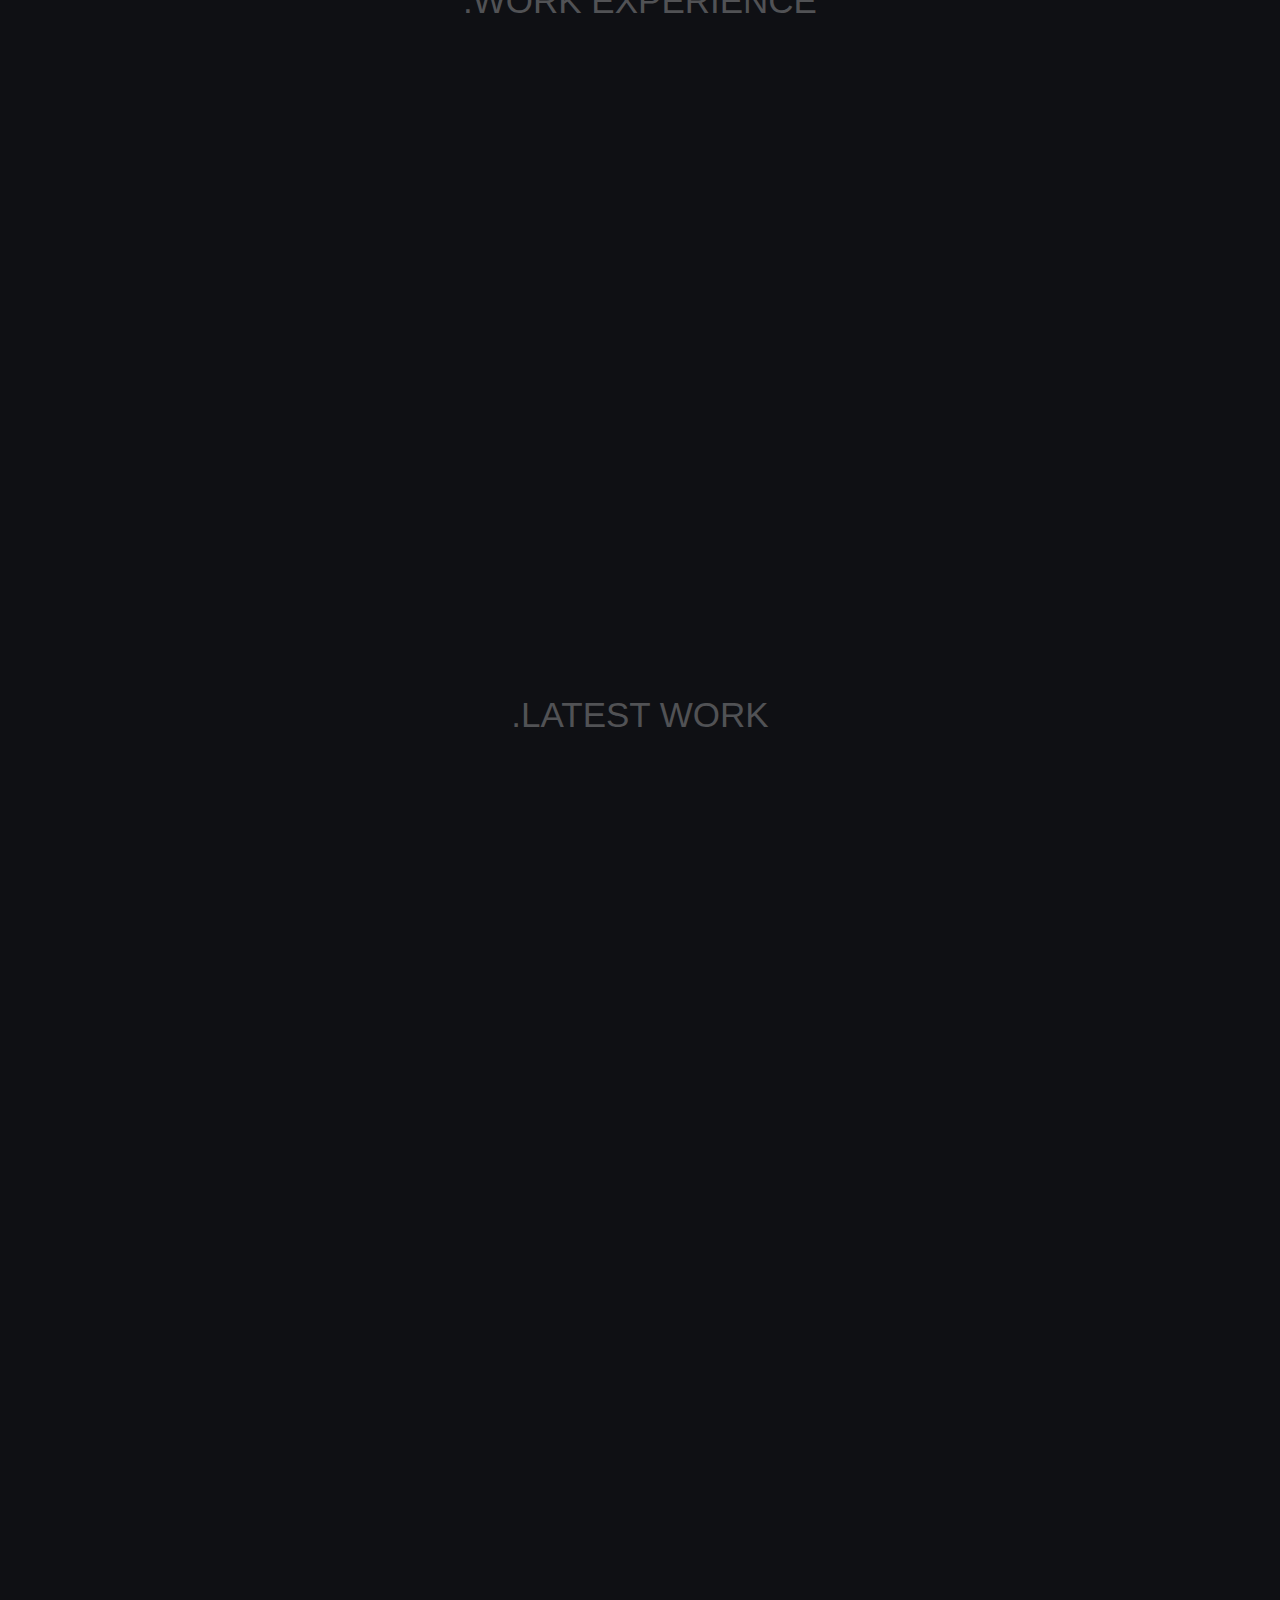
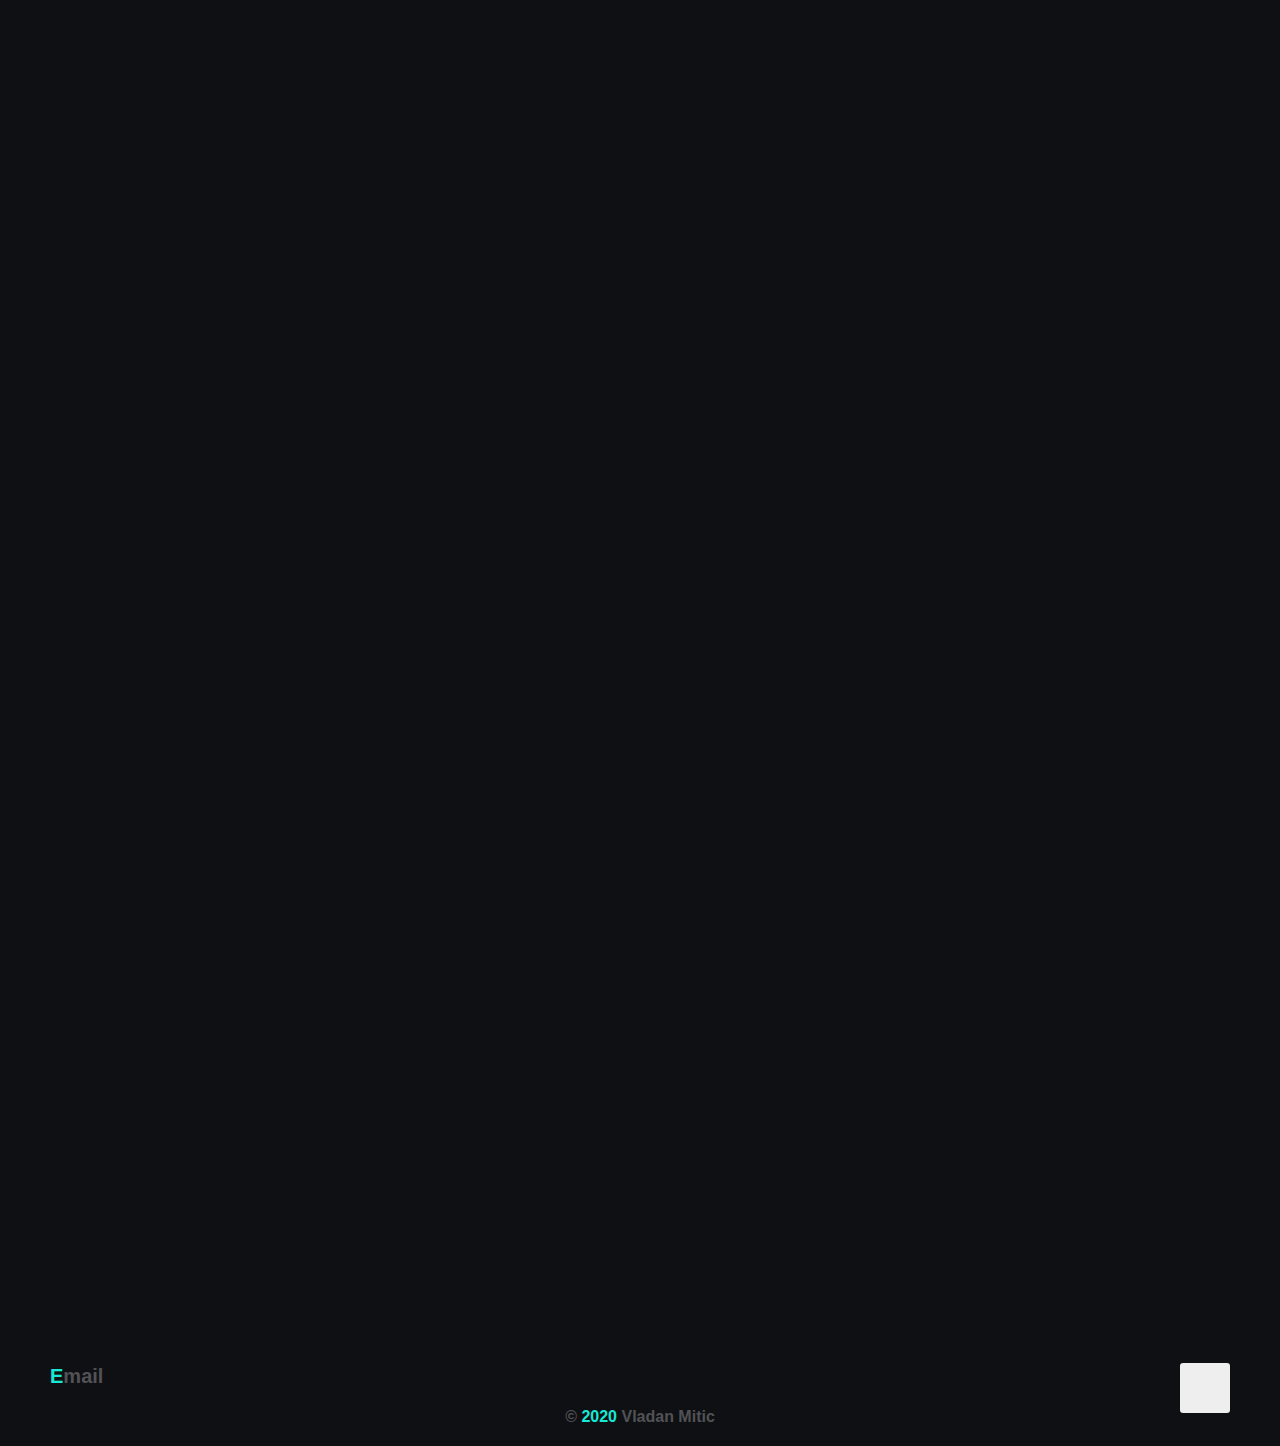
==== commit 54904618: "Small updated" ====
--- a/main.html
+++ b/main.html
@@ -48,7 +48,7 @@
 
 		<div class="major-text">
 			<h1><span>.</span>Vladan Mitic</h1>
-			<h6>Project manager | Junior Front-End & React developer</h6>
+			<h6>Project manager | Junior Front-End developer</h6>
 		</div>
 	</header>
 
@@ -63,10 +63,7 @@
 				<div class="story-heading">
 					<h1>.story</h1>
 				</div>
-				<p>My story began in Serbia. I was born and bread in Belgrade.
-					I am passionate about anything
-					related to technology, video games & coffee. Outside of that, I love indulging
-					myself in a good book, game of chess or D&D session.
+				<p>My story began in Serbia. I was born and bred in Belgrade. I am passionate about anything related to technology, video games & coffee. Outside of that, I love indulging myself in a good book, a game of chess or a D&D session.
 				</p>
 				
 			</div>
@@ -93,29 +90,124 @@
 		</ul>
 	</div>
 
-	<!-- <section class="skills" id="skills">
-			 <h1>Skills</h1>
-
-			 <li>
-                <h3>HTML5</h3><span class="skill-bar"><span class="html"></span></span>
-			 </li>
-
-			 <li>
-                <h3>CSS3</h3><span class="skill-bar"><span class="css"></span></span>
-			 </li>
-
-			 <li>
-                <h3>JavaScript</h3><span class="skill-bar"><span class="javascript"></span></span>
-			 </li>
-
-			 <li>
-                <h3>ES6+</h3><span class="skill-bar"><span class="es"></span></span>
-			 </li>
-
-			 <li>
-                <h3>SCSS</h3><span class="skill-bar"><span class="scss"></span></span>
-			 </li>
-	</section> -->
+	<section class="hobbies" id="hobbies">
+		<div class="container">
+			<div class="section-heading">
+				<h1>.skills</h1>
+			</div>
+			<div class="my-hobbies">
+				
+			
+            <div class="container-skills">
+
+				<div class="card" data-aos='fade-left' data-aos-delay="300">
+					<div class="box">
+						<div class="percent">
+							<svg>
+							   <circle cx="70" cy="70"  r="70"></circle>
+							   <circle cx="70" cy="70"  r="70"></circle>
+							</svg>
+							<div class="number">
+								<h3>90<span>%</span></h3>
+							</div>
+						</div>
+						<h3 class="text">HTML5+SVG</h3>
+					</div>
+				</div>
+
+				<div class="card" data-aos='fade-down' data-aos-delay="300">
+					<div class="box">
+						<div class="percent">
+							<svg>
+							   <circle cx="70" cy="70"  r="70"></circle>
+							   <circle cx="70" cy="70"  r="70"></circle>
+							</svg>
+							<div class="number">
+								<h3>80<span>%</span></h3>
+							</div>
+						</div>
+						<h3 class="text">CSS3+SASS</h3>
+					</div>
+				</div>
+
+				<div class="card" data-aos='fade-right' data-aos-delay="300">
+					<div class="box">
+						<div class="percent">
+							<svg>
+							   <circle cx="70" cy="70"  r="70"></circle>
+							   <circle cx="70" cy="70"  r="70"></circle>
+							</svg>
+							<div class="number">
+								<h3>69<span>%</span></h3>
+							</div>
+						</div>
+						<h3 class="text">JS+es6+</h3>
+					</div>
+				</div>	
+			</div>	
+	    </div>
+	</div>
+</section>
+	
+<section class="hobbies" id="hobbies">
+	<div class="container">
+		<!-- <div class="section-heading">
+			<h1>.skills</h1>
+		</div> -->
+		<div class="my-hobbies">
+			
+		
+		<div class="container-skills">
+
+			<div class="card-two" data-aos='fade-left' data-aos-delay="300">
+				<div class="box">
+					<div class="percent">
+						<svg>
+						   <circle cx="70" cy="70"  r="70"></circle>
+						   <circle cx="70" cy="70"  r="70"></circle>
+						</svg>
+						<div class="number">
+							<h3>85<span>%</span></h3>
+						</div>
+					</div>
+					<h3 class="text">GIT+GITBASH</h3>
+				</div>
+			</div>
+
+			<div class="card-two" data-aos='fade-up' data-aos-delay="300">
+				<div class="box">
+					<div class="percent">
+						<svg>
+						   <circle cx="70" cy="70"  r="70"></circle>
+						   <circle cx="70" cy="70"  r="70"></circle>
+						</svg>
+						<div class="number">
+							<h3>25<span>%</span></h3>
+						</div>
+					</div>
+					<h3 class="text">REACT+REDUX</h3>
+				</div>
+			</div>
+
+			<div class="card-two" data-aos='fade-right' data-aos-delay="300">
+				<div class="box">
+					<div class="percent">
+						<svg>
+						   <circle cx="70" cy="70"  r="70"></circle>
+						   <circle cx="70" cy="70"  r="70"></circle>
+						</svg>
+						<div class="number">
+							<h3>65<span>%</span></h3>
+						</div>
+					</div>
+					<h3 class="text">WEBPACK+API</h3>
+				</div>
+			</div>	
+		</div>	
+	</div>
+</div>
+</section>
+	
 
 	<section class="hobbies" id="hobbies">
 		<div class="container">
@@ -163,7 +255,7 @@
 			</div>
 			<div class="timeline" data-aos='fade-down' data-aos-delay="300">
 				<ul>
-					<li class="date" data-date="2019 - Present">
+					<li class="date" data-date="2019 - 2020">
 						<h1>Sellerflows</h1>
 						<p>
 							Project manager
@@ -201,60 +293,87 @@
 	<section class="book" id="book">
 		<div class="container">
 			<div class="section-heading">
-				<h1>.favorite books</h1>
+				<h1>.latest work</h1>
 			</div>
 			
 			<div class="book-item">
 				<div class="book-img margin-right" data-aos='fade-right' data-aos-delay="300">
-					<img src="img/master2.jpg">
+					<img src="img/food-app.jpg">
 				</div>
 				<div class="book-description" data-aos='fade-left' data-aos-delay="600">
-					<h6>Mikhail Bulgakov</h6>
-					<h1>Master and Margarita</h1>
-					<p>
-						The Master and Margarita is a novel by Russian writer Mikhail Bulgakov, written in the Soviet Union between 1928 and 1940 during Stalin's regime. A censored version was published in Moscow magazine in 1966–1967, after the writer's death. The manuscript was not published as a book until 1967, in Paris.
-					</p>
-				</div>
-			</div>
-
-			<div class="book-item" data-aos='fade-right' data-aos-delay="900">
-				<div class="book-description margin-right" data-aos='fade-left' data-aos-delay="1200">
-					<h6>Andrzej Sapkowski</h6>
-					<h1>The Witcher Series</h1>
-					<p>
-						The Witcher is a fantasy series of novels and short stories written by Polish author Andrzej Sapkowski. The series revolves around the titular "witcher", Geralt of Rivia. In Sapkowski's works, "witchers" are beast hunters who develop supernatural abilities at a young age to battle wild beasts and monsters.
-					</p>
-				</div>
-				<div class="book-img" data-aos='fade-right' data-aos-delay="1500">
-					<img src="img/witcher.jpg">
+					<h6>HTML5, CSS3, JS+ES6+, API</h6>
+					<a href="https://github.com/Antediluviann/ES6_iFood_Project.git" target="_blank"><h1>iFOOD APP</h1></a>
+					<p>
+						Recipe application made with HTML5, CSS3, JAVASCRIPT + ECMASCRIPT6+, Edamam API and lots of force! There are 5 different parameters that could be set to find a lot of nutritional recipes.
+					</p>
+				</div>
+			</div>
+
+			<div class="book-item" data-aos='fade-right' data-aos-delay="400">
+				<div class="book-description margin-right" data-aos='fade-left' data-aos-delay="700">
+					<h6>HTML5, CSS3, JS+ES6+, GSAP</h6>
+					<a href="https://github.com/Antediluviann/Photo_Studio.git" target="_blank"><h1>PHOTOGRAPHER STUDIO</h1></a>
+					<p>
+						Professional photographer studio made with HTML5, CSS3, JAVASCRIPT + ECMASCRIPT6+ and GSAP. Three page website with modern animations and unique looking album.
+					</p>
+				</div>
+				<div class="book-img" data-aos='fade-right' data-aos-delay="500">
+					<img src="img/photo.jpg">
 				</div>
 			</div>
 
 			<div class="book-item">
 				<div class="book-img margin-right" data-aos='fade-right' data-aos-delay="300">
-					<img src="img/dune.jpg">
+					<img src="img/tube.jpg">
 				</div>
 				<div class="book-description" data-aos='fade-left' data-aos-delay="600">
-					<h6>Frank Herbert</h6>
-					<h1>Dune</h1>
-					<p>
-						Dune is a 1965 science fiction novel by American author Frank Herbert, originally published as two separate serials in Analog magazine. It tied with Roger Zelazny's This Immortal for the Hugo Award in 1966, and it won the inaugural Nebula Award for Best Novel.
-					</p>
-				</div>
-			</div>
-
-			<div class="book-item" data-aos='fade-right' data-aos-delay="900">
-				<div class="book-description margin-right" data-aos='fade-left' data-aos-delay="1200">
-					<h6>George Orwell</h6>
-					<h1>1984</h1>
-					<p>
-						Nineteen Eighty-Four: A Novel, often published as 1984, is a dystopian novel by English novelist George Orwell. It was published in June 1949 by Secker & Warburg as Orwell's ninth and final book completed in his lifetime.
-					</p>
-				</div>
-				<div class="book-img" data-aos='fade-right' data-aos-delay="1500">
-					<img src="img/orwell2.jpg">
-				</div>
-			</div>
+					<h6>HTML5, CSS3, JS+ES6+ and API</h6>
+					<h1>YouTube Replica</h1>
+					<p>
+						YouTube FirstPage replica made with HTML5, CSS3, API and JAVASCRIPT. A bit different design than the original YouTube, I've added my flavour.
+					</p>
+				</div>
+			</div>
+
+			<div class="book-item" data-aos='fade-right' data-aos-delay="500">
+				<div class="book-description margin-right" data-aos='fade-left' data-aos-delay="800">
+					<h6>HTML5, CSS3, JS</h6>
+					<h1>Film Database</h1>
+					<p>
+						My personal film theater database made with HTML5, CSS3 and JAVASCRIPT.
+					</p>
+				</div>
+				<div class="book-img" data-aos='fade-right' data-aos-delay="300">
+					<img src="img/film.jpg">
+				</div>
+			</div>
+
+			<div class="book-item">
+				<div class="book-img margin-right" data-aos='fade-right' data-aos-delay="300">
+					<img src="img/bor.jpg">
+				</div>
+				<div class="book-description" data-aos='fade-left' data-aos-delay="600">
+					<h6>HTML5, CSS3, JS+ES6+</h6>
+					<h1>Football Players Project</h1>
+					<p>
+						Borussia Dortmund football club project made with HTML5, CSS3 and JAVASCRIPT. Starting Eleven and 4 substitutes changing every 5 seconds.
+					</p>
+				</div>
+			</div>
+
+			<div class="book-item" data-aos='fade-right' data-aos-delay="500">
+				<div class="book-description margin-right" data-aos='fade-left' data-aos-delay="800">
+					<h6>HTML5, CSS3, JS+ES6+</h6>
+					<a href="https://github.com/Antediluviann/Netflix.git" target="_blank"><h1>Netflix Landing Page</h1></a>
+					<p>
+						Netflix landing page clone project made with HTML5, CSS3 JAVASCRIPT and ES6+.
+					</p>
+				</div>
+				<div class="book-img" data-aos='fade-right' data-aos-delay="300">
+					<img src="img/netflix.jpg">
+				</div>
+			</div>
+
 		</div>
 	</div>
 </section>
--- a/css/style.css
+++ b/css/style.css
@@ -219,6 +219,161 @@
 	color: #515255;
 }
 
+/* MY SKILLS STYLES */
+
+.container-skills {
+	position: relative;
+	display: flex;
+	justify-content: space-around;
+}
+
+.container-skills .card,
+.container-skills .card-two {
+	position: relative;
+	width: 250px;
+	background: #515255;
+	display: flex;
+	justify-content: center;
+	height: 250px;
+	border-radius: 4px;
+	text-align: center;
+	overflow: hidden;
+	transition: 0.5s;
+}
+
+.container-skills .card:before {
+	content: '';
+	position: absolute;
+	top: 0;
+	left: 0;
+	width: 100%;
+	height: 100%;
+	background: rgba(255,255,255. .03);
+}
+
+.container-skills .box {
+	margin-top: 40px;
+}
+
+.percent {
+	position: relative;
+	width: 150px;
+	height: 150px;
+	border-radius: 50%;
+	box-shadow: inset 0 0 30px #0F1014;
+	background: #515255;
+	z-index: 1000;
+}
+
+.percent .number {
+	position: absolute;
+	top: 0;
+	left: 0;
+	width: 100%;
+	height: 100%;
+	display: flex;
+	justify-content: center;
+	align-items: center;
+	border-radius: 50%;
+}
+
+.percent .number h3 {
+	color: #777;
+	font-weight: 700;
+	font-size: 40px;
+	transition: 0.5s;
+}
+
+.card:hover .percent .number h3,
+.card-two:hover .percent .number h3 {
+	color: #777;
+	font-size: 60px;
+}
+
+.percent .number h3 span {
+	font-size: 24px;
+	color: #777;
+	transition: 0.5s;
+}
+
+.card:hover .percent .number h3,
+.card-two:hover .percent .number h3 {
+	color: #16E9D6;
+}
+
+.card:hover .percent .number h3 span,
+.card-two:hover .percent .number h3 span {
+	color: #fff;
+}
+
+.text {
+	position: relative;
+	color: #777;
+	font-weight: 700;
+	font-size: 18px;
+	letter-spacing: 1px;
+	text-transform: uppercase;
+	transition: 0.5s;
+	margin-top: 20px;
+}
+
+.card:hover .text,
+.card-two:hover .text {
+	color: #fff;
+}
+
+svg {
+	position: relative;
+	width: 150px;
+	height: 150px;
+	z-index: 1000;
+}
+
+svg circle {
+	width: 100%;
+	height: 100%;
+	fill: none;
+	stroke: #515255;
+	stroke-width: 10;
+	stroke-linecap: round;
+	transform: translate(5px, 5px);
+}
+
+svg circle:nth-child(2) {
+	stroke-dasharray: 440;
+	stroke-dashoffset: 440;
+}
+
+.card:nth-child(1) svg circle:nth-child(2) {
+	stroke-dashoffset: calc(440 - (440 * 91) / 100);
+	stroke: #16E9D6;
+}
+
+.card:nth-child(2) svg circle:nth-child(2) {
+	stroke-dashoffset: calc(440 - (440 * 83) / 100);
+	stroke: #16E9D6;
+}
+
+.card:nth-child(3) svg circle:nth-child(2) {
+	stroke-dashoffset: calc(440 - (440 * 69) / 100);
+	stroke: #16E9D6;
+}
+
+.card-two:nth-child(1) svg circle:nth-child(2) {
+	stroke-dashoffset: calc(440 - (440 * 85) / 100);
+	stroke: #16E9D6;
+}
+
+.card-two:nth-child(2) svg circle:nth-child(2) {
+	stroke-dashoffset: calc(440 - (440 * 25) / 100);
+	stroke: #16E9D6;
+}
+
+.card-two:nth-child(3) svg circle:nth-child(2) {
+	stroke-dashoffset: calc(440 - (440 * 65) / 100);
+	stroke: #16E9D6;
+}
+
 /*MY STORY STYLES*/
 
 .story .container {
@@ -270,10 +425,6 @@
 .fa-twitter:hover {
 	color: #fff;
 }
-
-/* SKILLS STYLES */
-
-
 
 /*MY HOBY STYLES*/
 
@@ -482,6 +633,19 @@
 
 /*MEDIA QUERIES*/
 
+@media screen and (max-width: 768px) {
+
+	.container-skills {
+		flex-direction: column;
+		justify-content: center;
+		text-align: center;
+	}
+
+	.container-skills .card, .container-skills .card-two {
+		margin-top: 2em;
+	}
+}
+
 @media screen and (max-width: 1024px) {
 
 	.major-text h1 {
